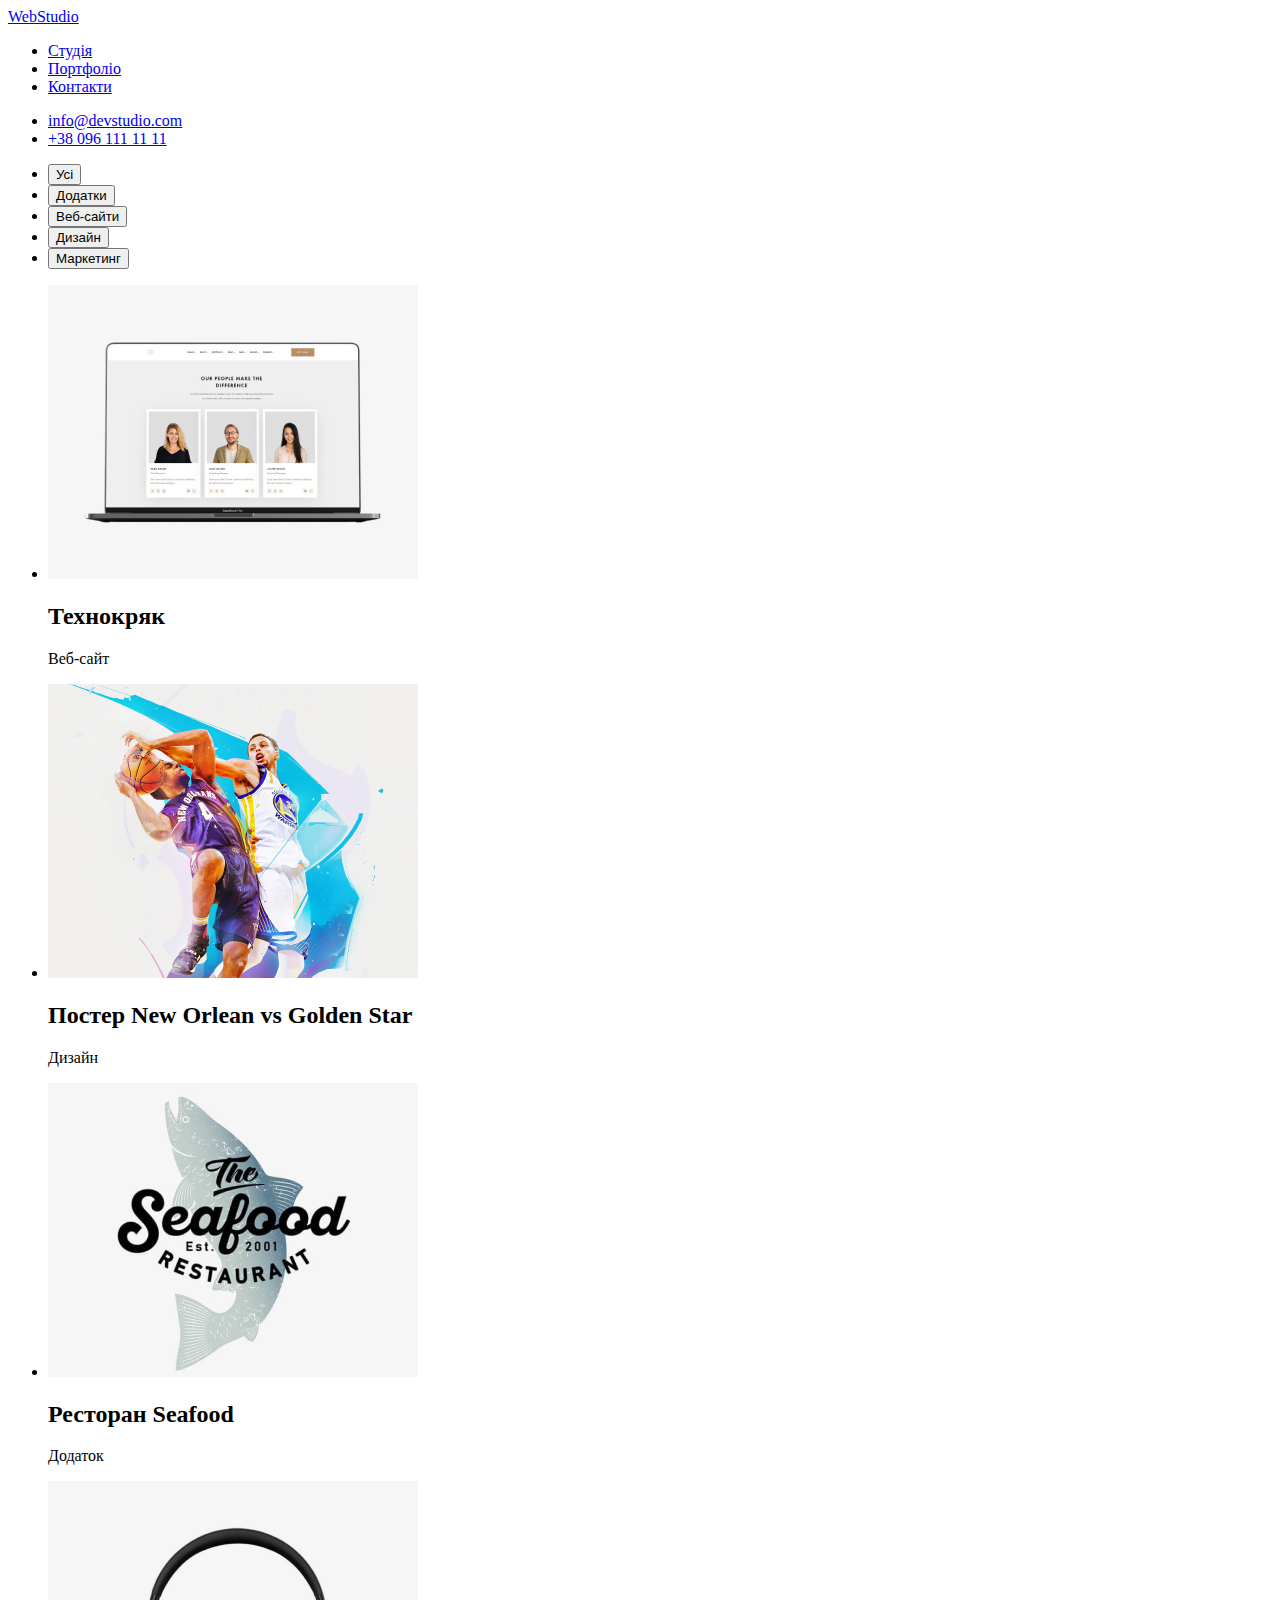
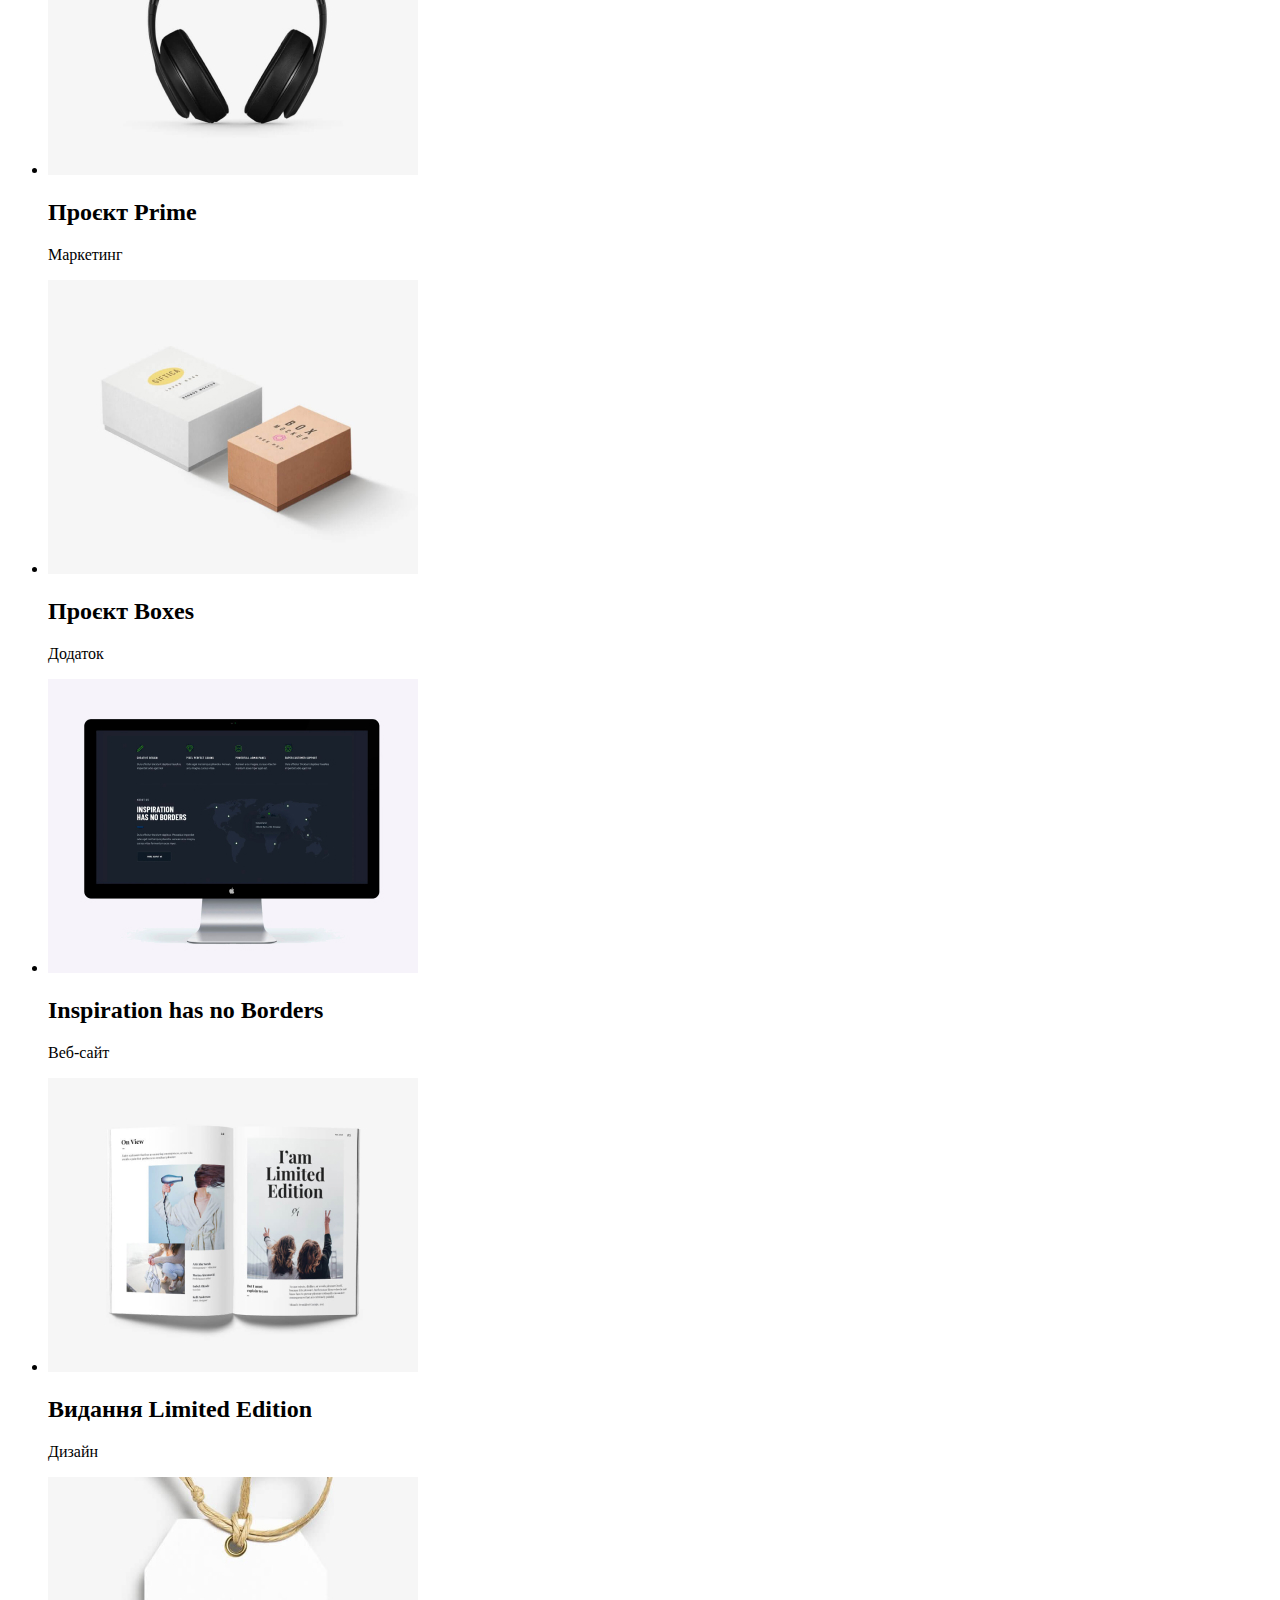
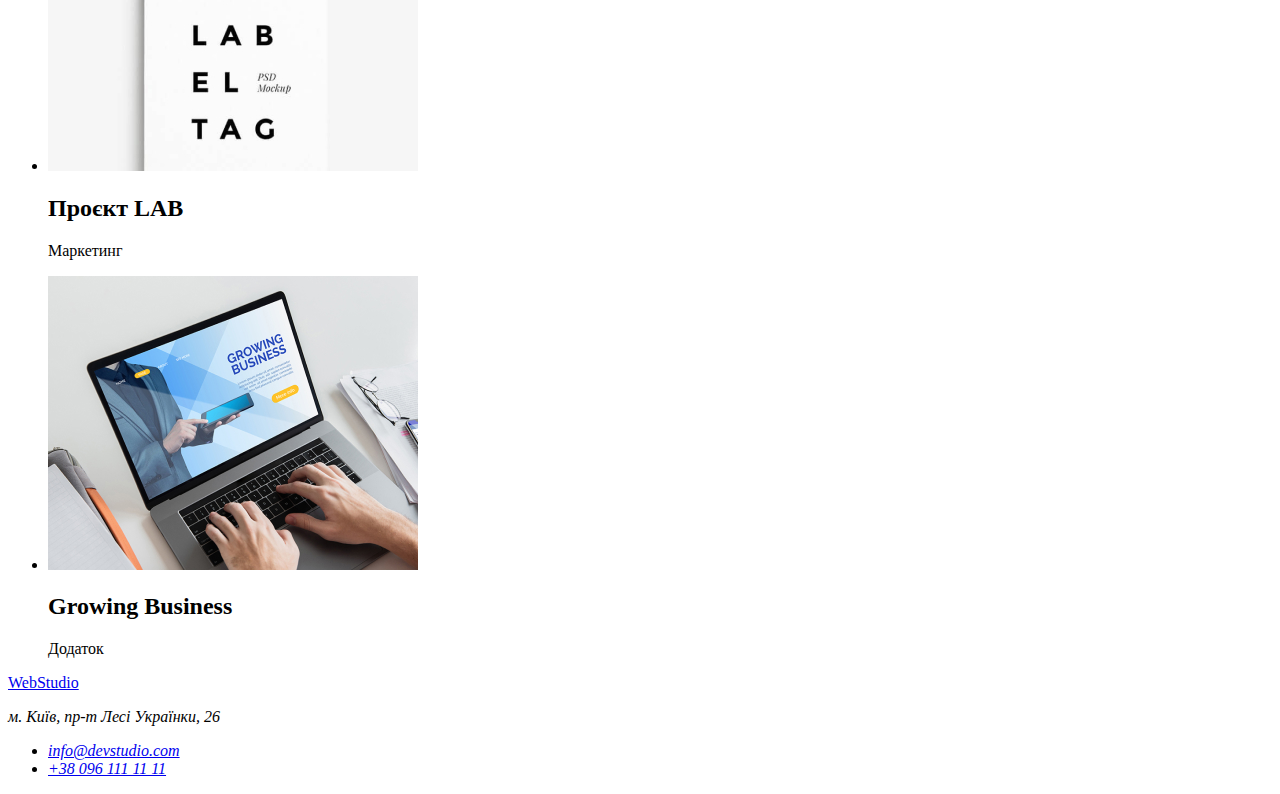
==== portfolio.html @ 4a93b346 "Создана разметка стр portfolio" ====
<!DOCTYPE html>
<html lang="uk">
  <head>
    <meta charset="UTF-8" />
    <meta http-equiv="X-UA-Compatible" content="IE=edge" />
    <meta name="viewport" content="width=device-width, initial-scale=1.0" />
    <title>Document</title>
  </head>
  <body>
    <header class="header">
      <a class="logo logo_theme-light" href="#">WebStudio</a>
      <nav class="menu">
        <ul>
          <li class="menu_list">
            <a class="menu_list_link" href="#">Студія</a>
          </li>
          <li class="menu_list">
            <a class="menu_list_link" href="#">Портфоліо</a>
          </li>
          <li class="menu_list">
            <a class="menu_list_link" href="#">Контакти</a>
          </li>
        </ul>
      </nav>
      <ul>
        <li class="header_list">
          <a class="header_list_contact" href="mailto:info@devstudio.com"
            >info@devstudio.com</a
          >
        </li>
        <li class="header_list">
          <a class="header_list_contact" href="tel:+380961111111"
            >+38 096 111 11 11</a
          >
        </li>
      </ul>
    </header>

    <main>
      <section class="portfolio">
        <ul class="filters">
          <li><button type="button" class="filter">Усі</button></li>
          <li><button type="button" class="filter">Додатки</button></li>
          <li><button type="button" class="filter">Веб-сайти</button></li>
          <li><button type="button" class="filter">Дизайн</button></li>
          <li><button type="button" class="filter">Маркетинг</button></li>
        </ul>
        <ul class="projects">
          <li>
            <img src="images/tehnokryak.jpg" alt="Технокряк" />
            <h2>Технокряк</h2>
            <p>Веб-сайт</p>
          </li>

          <li>
            <img
              src="images/neworleanvsgoldenstar.jpg"
              alt="Постер New Orlean vs Golden Star"
            />
            <h2>Постер New Orlean vs Golden Star</h2>
            <p>Дизайн</p>
          </li>

          <li>
            <img src="images/seafood.jpg" alt="Ресторан Seafood" />
            <h2>Ресторан Seafood</h2>
            <p>Додаток</p>
          </li>

          <li>
            <img src="images/prime.jpg" alt="Проєкт Prime" />
            <h2>Проєкт Prime</h2>
            <p>Маркетинг</p>
          </li>

          <li>
            <img src="images/boxes.jpg" alt="Проєкт Boxes" />
            <h2>Проєкт Boxes</h2>
            <p>Додаток</p>
          </li>

          <li>
            <img
              src="images/inspirationhasnoborders.jpg"
              alt="Inspiration has no Borders"
            />
            <h2>Inspiration has no Borders</h2>
            <p>Веб-сайт</p>
          </li>

          <li>
            <img
              src="images/limitededition.jpg"
              alt="Видання Limited Edition"
            />
            <h2>Видання Limited Edition</h2>
            <p>Дизайн</p>
          </li>

          <li>
            <img src="images/lab.jpg" alt="Проєкт LAB" />
            <h2>Проєкт LAB</h2>
            <p>Маркетинг</p>
          </li>

          <li>
            <img src="images/growingbusiness.jpg" alt="Growing Business" />
            <h2>Growing Business</h2>
            <p>Додаток</p>
          </li>
        </ul>
      </section>
    </main>

    <footer class="footer">
      <a class="logo logo_theme-dark" href="#">WebStudio</a>
      <address class="footer_contact-details">
        <p class="footer_address">м. Київ, пр-т Лесі Українки, 26</p>
        <ul>
          <li class="footer_list">
            <a class="footer_list_contact" href="mailto:info@devstudio.com"
              >info@devstudio.com</a
            >
          </li>
          <li class="footer_list">
            <a class="footer_list_contact" href="tel:+380961111111"
              >+38 096 111 11 11</a
            >
          </li>
        </ul>
      </address>
    </footer>
  </body>
</html>
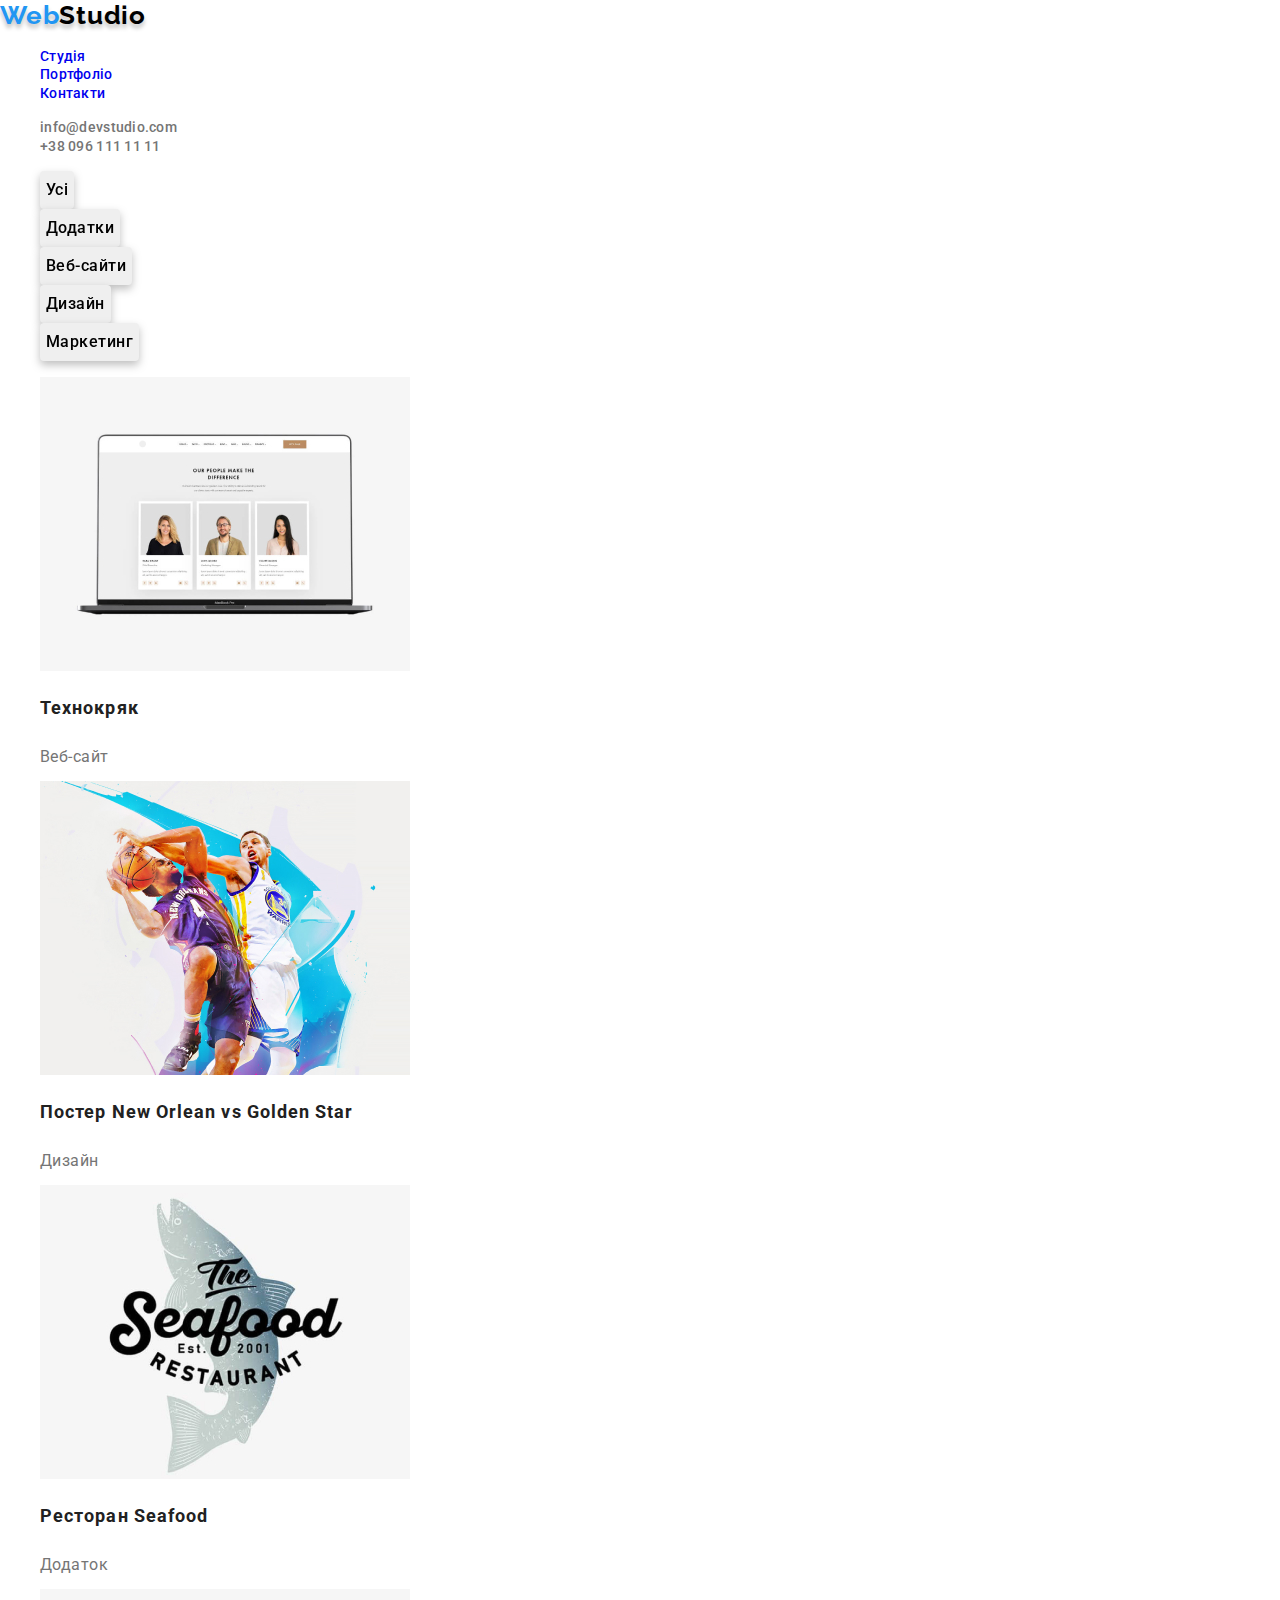
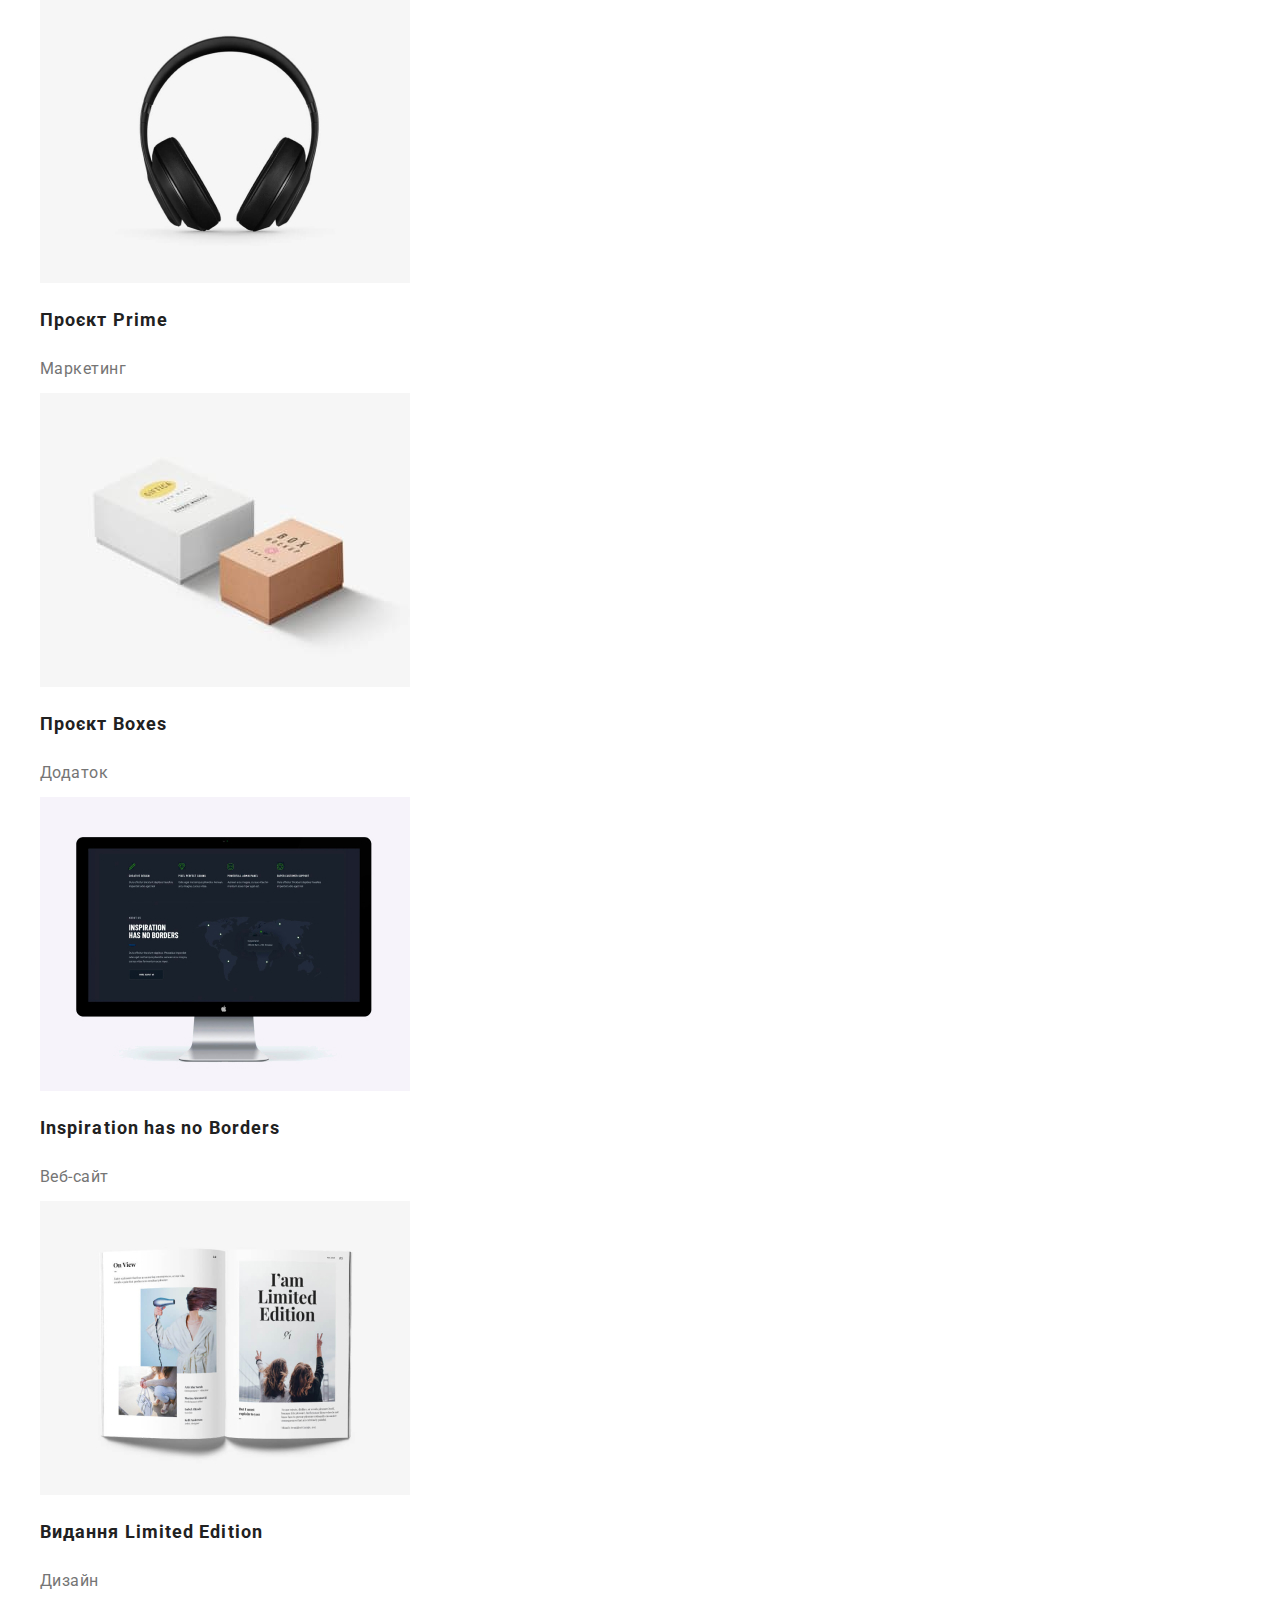
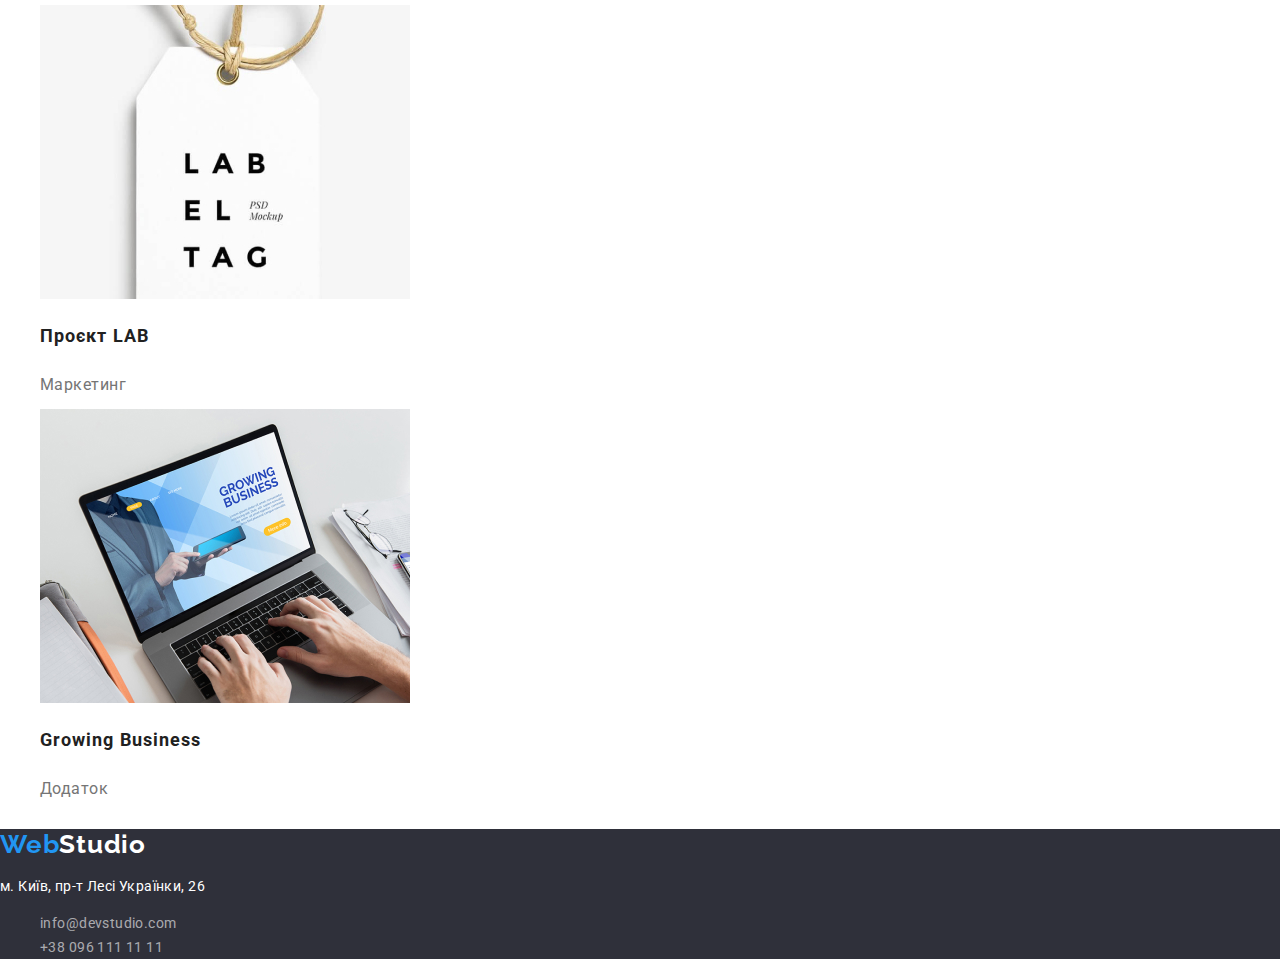
==== commit 81cfdd2a: "Добавлены стили" ====
--- a/portfolio.html
+++ b/portfolio.html
@@ -5,10 +5,16 @@
     <meta http-equiv="X-UA-Compatible" content="IE=edge" />
     <meta name="viewport" content="width=device-width, initial-scale=1.0" />
     <title>Document</title>
+    <link rel="stylesheet" href="https://cdnjs.cloudflare.com/ajax/libs/modern-normalize/1.1.0/modern-normalize.css">
+    <link rel="preconnect" href="https://fonts.googleapis.com">
+    <link rel="preconnect" href="https://fonts.gstatic.com" crossorigin>
+    <link href="https://fonts.googleapis.com/css2?family=Raleway:wght@700&family=Roboto:wght@400;500;700;900&display=swap"
+      rel="stylesheet">
+    <link rel="stylesheet" href="styles.css">
   </head>
-  <body>
+  <body class="body">
     <header class="header">
-      <a class="logo logo_theme-light" href="#">WebStudio</a>
+      <a class="logo logo_theme-light" href="#"><span class="logo_text-blue">Web</span>Studio</a>
       <nav class="menu">
         <ul>
           <li class="menu_list">
@@ -39,81 +45,114 @@
     <main>
       <section class="portfolio">
         <ul class="filters">
-          <li><button type="button" class="filter">Усі</button></li>
-          <li><button type="button" class="filter">Додатки</button></li>
-          <li><button type="button" class="filter">Веб-сайти</button></li>
-          <li><button type="button" class="filter">Дизайн</button></li>
-          <li><button type="button" class="filter">Маркетинг</button></li>
+          <li class="filter">
+            <button type="button" class="filter-botton">Усі</button>
+          </li>
+          <li class="filter">
+            <button type="button" class="filter-botton">Додатки</button>
+          </li>
+          <li class="filter">
+            <button type="button" class="filter-botton">Веб-сайти</button>
+          </li>
+          <li class="filter">
+            <button type="button" class="filter-botton">Дизайн</button>
+          </li>
+          <li class="filter">
+            <button type="button" class="filter-botton">Маркетинг</button>
+          </li>
         </ul>
         <ul class="projects">
-          <li>
-            <img src="images/tehnokryak.jpg" alt="Технокряк" />
-            <h2>Технокряк</h2>
-            <p>Веб-сайт</p>
+          <li class="project">
+            <img
+              class="project-img"
+              src="images/tehnokryak.jpg"
+              alt="Технокряк"
+            />
+            <h2 class="project-title">Технокряк</h2>
+            <p class="project-description">Веб-сайт</p>
           </li>
 
-          <li>
+          <li class="project">
             <img
+              class="project-img"
               src="images/neworleanvsgoldenstar.jpg"
               alt="Постер New Orlean vs Golden Star"
             />
-            <h2>Постер New Orlean vs Golden Star</h2>
-            <p>Дизайн</p>
+            <h2 class="project-title">Постер New Orlean vs Golden Star</h2>
+            <p class="project-description">Дизайн</p>
           </li>
 
-          <li>
-            <img src="images/seafood.jpg" alt="Ресторан Seafood" />
-            <h2>Ресторан Seafood</h2>
-            <p>Додаток</p>
+          <li class="project">
+            <img
+              class="project-img"
+              src="images/seafood.jpg"
+              alt="Ресторан Seafood"
+            />
+            <h2 class="project-title">Ресторан Seafood</h2>
+            <p class="project-description">Додаток</p>
           </li>
 
-          <li>
-            <img src="images/prime.jpg" alt="Проєкт Prime" />
-            <h2>Проєкт Prime</h2>
-            <p>Маркетинг</p>
+          <li class="project">
+            <img
+              class="project-img"
+              src="images/prime.jpg"
+              alt="Проєкт Prime"
+            />
+            <h2 class="project-title">Проєкт Prime</h2>
+            <p class="project-description">Маркетинг</p>
           </li>
 
-          <li>
-            <img src="images/boxes.jpg" alt="Проєкт Boxes" />
-            <h2>Проєкт Boxes</h2>
-            <p>Додаток</p>
+          <li class="project">
+            <img
+              class="project-img"
+              src="images/boxes.jpg"
+              alt="Проєкт Boxes"
+            />
+            <h2 class="project-title">Проєкт Boxes</h2>
+            <p class="project-description">Додаток</p>
           </li>
 
-          <li>
+          <li class="project">
             <img
+              class="project-img"
               src="images/inspirationhasnoborders.jpg"
               alt="Inspiration has no Borders"
             />
-            <h2>Inspiration has no Borders</h2>
-            <p>Веб-сайт</p>
+            <h2 class="project-title">Inspiration has no Borders</h2>
+            <p class="project-description">Веб-сайт</p>
           </li>
 
-          <li>
+          <li class="project">
             <img
+              class="project-img"
               src="images/limitededition.jpg"
               alt="Видання Limited Edition"
             />
-            <h2>Видання Limited Edition</h2>
-            <p>Дизайн</p>
+            <h2 class="project-title">Видання Limited Edition</h2>
+            <p class="project-description">Дизайн</p>
           </li>
 
-          <li>
-            <img src="images/lab.jpg" alt="Проєкт LAB" />
-            <h2>Проєкт LAB</h2>
-            <p>Маркетинг</p>
+          <li class="project">
+            <img class="project-img" src="images/lab.jpg" alt="Проєкт LAB" />
+            <h2 class="project-title">Проєкт LAB</h2>
+            <p class="project-description">Маркетинг</p>
           </li>
 
-          <li>
-            <img src="images/growingbusiness.jpg" alt="Growing Business" />
-            <h2>Growing Business</h2>
-            <p>Додаток</p>
+          <li class="project">
+            <img
+              class="project-img"
+              src="images/growingbusiness.jpg"
+              alt="Growing Business"
+            />
+            <h2 class="project-title">Growing Business</h2>
+            <p class="project-description">Додаток</p>
           </li>
         </ul>
       </section>
     </main>
 
     <footer class="footer">
-      <a class="logo logo_theme-dark" href="#">WebStudio</a>
+      <a class="logo logo_theme-dark" href="#"><span class="logo_text-blue">Web</span>Studio</a>
       <address class="footer_contact-details">
         <p class="footer_address">м. Київ, пр-т Лесі Українки, 26</p>
         <ul>
--- a/styles.css
+++ b/styles.css
@@ -0,0 +1,240 @@
+body {
+  color: #212121;
+  font-family: "Roboto";
+  font-style: normal;
+}
+
+.logo {
+  font-family: "Raleway";
+  font-style: normal;
+  font-weight: 700;
+  font-size: 26px;
+  line-height: 31px;
+  letter-spacing: 0.03em;
+  text-decoration: none;
+}
+
+.logo_text-blue {
+  color: #2196f3;
+}
+
+.logo_theme-light {
+  color: #000000;
+  text-shadow: 0px 4px 4px rgba(0, 0, 0, 0.25);
+}
+
+.logo_theme-dark {
+  color: #ffffff;
+}
+
+.menu_list_link {
+  font-weight: 500;
+  font-size: 14px;
+  line-height: 16px;
+  letter-spacing: 0.02em;
+  text-decoration: none;
+}
+
+.menu_list_link:hover,
+.menu_list_link:focus,
+.header_list_contact:hover,
+.header_list_contact:focus {
+  color: #2196f3;
+}
+
+/* .header_list,
+.menu_list,
+.table_cell,
+.what-we-do_list,
+.team_list,
+.footer_list,
+.filter */
+ul > li {
+  list-style-type: none;
+}
+
+.header_list_contact {
+  font-weight: 500;
+  font-size: 14px;
+  line-height: 16px;
+  letter-spacing: 0.02em;
+  color: #757575;
+text-decoration: none;
+}
+
+.hero {
+  background-color: #2f303a;
+}
+
+.hero_title {
+  font-weight: 900;
+  font-size: 44px;
+  line-height: 60px;
+  text-align: center;
+  letter-spacing: 0.06em;
+  text-transform: uppercase;
+  color: #ffffff;
+}
+
+.hero_button {
+  width: 216px;
+  height: 50px;
+
+  font-weight: 700;
+  font-size: 16px;
+  line-height: 30px;
+  letter-spacing: 0.06em;
+  color: #ffffff;
+  background-color: #2196f3;
+  box-shadow: 0px 4px 4px rgba(0, 0, 0, 0.15);
+  border-radius: 4px;
+  border: none;
+}
+
+.table_hader {
+  font-weight: 700;
+  font-size: 14px;
+  line-height: 16px;
+  letter-spacing: 0.03em;
+  text-transform: uppercase;
+  width: 270px;
+  height: 16px;
+}
+
+.table_text {
+  width: 270px;
+  height: 72px;
+
+  font-weight: 400;
+  font-size: 14px;
+  line-height: 24px;
+  letter-spacing: 0.03em;
+  color: #757575;
+}
+
+.what-we-do_title {
+  width: 366px;
+  height: 42px;
+  font-weight: 700;
+  font-size: 36px;
+  line-height: 42px;
+  text-align: center;
+  letter-spacing: 0.03em;
+}
+
+.what-we-do_list-img {
+  width: 370px;
+  height: 294px;
+}
+
+.team {
+  background-color: #f5f4fa;
+}
+
+.team_title {
+  width: 264px;
+  height: 42px;
+
+  font-weight: 700;
+  font-size: 36px;
+  line-height: 42px;
+  letter-spacing: 0.03em;
+}
+
+.team_list {
+  width: 270px;
+  height: 368px;
+}
+
+.team_list-title {
+  width: 129px;
+  height: 19px;
+
+  font-weight: 500;
+  font-size: 16px;
+  line-height: 19px;
+  letter-spacing: 0.03em;
+}
+
+.team_list-text {
+  width: 130px;
+  height: 19px;
+
+  font-weight: 400;
+  font-size: 16px;
+  line-height: 19px;
+  letter-spacing: 0.03em;
+  color: #757575;
+}
+
+.team_list-img {
+  width: 270px;
+  height: 260px;
+}
+
+.footer {
+  background-color: #2f303a;
+  font-style: inherit;
+}
+
+.footer_contact-details {
+  font-style: inherit;
+}
+
+.footer_address {
+  width: 231px;
+  height: 21px;
+  font-weight: 400;
+  font-size: 14px;
+  line-height: 24px;
+  letter-spacing: 0.03em;
+  color: #ffffff;
+}
+
+.footer_list_contact {
+  width: 231px;
+  height: 21px;
+  font-style: inherit;
+  font-weight: 400;
+  font-size: 14px;
+  line-height: 24px;
+  letter-spacing: 0.03em;
+  text-decoration: none;
+  color: rgba(255, 255, 255, 0.6);
+}
+
+.filter-botton {
+  font-weight: 500;
+  font-size: 16px;
+  line-height: 26px;
+  letter-spacing: 0.03em;
+height: 38px;
+filter: drop-shadow(0px 4px 4px rgba(0, 0, 0, 0.25));
+border-radius: 4px;
+border: none;
+}
+
+.project {
+  width: 370px;
+  height: 404px;
+}
+
+.project-img {
+  width: 370px;
+  height: 294px;
+}
+
+.project-title {
+  font-weight: 700;
+  font-size: 18px;
+  line-height: 36px;
+  letter-spacing: 0.06em;
+}
+
+.project-description {
+  font-weight: 400;
+  font-size: 16px;
+  line-height: 30px;
+  letter-spacing: 0.03em;
+  color: #757575;
+}
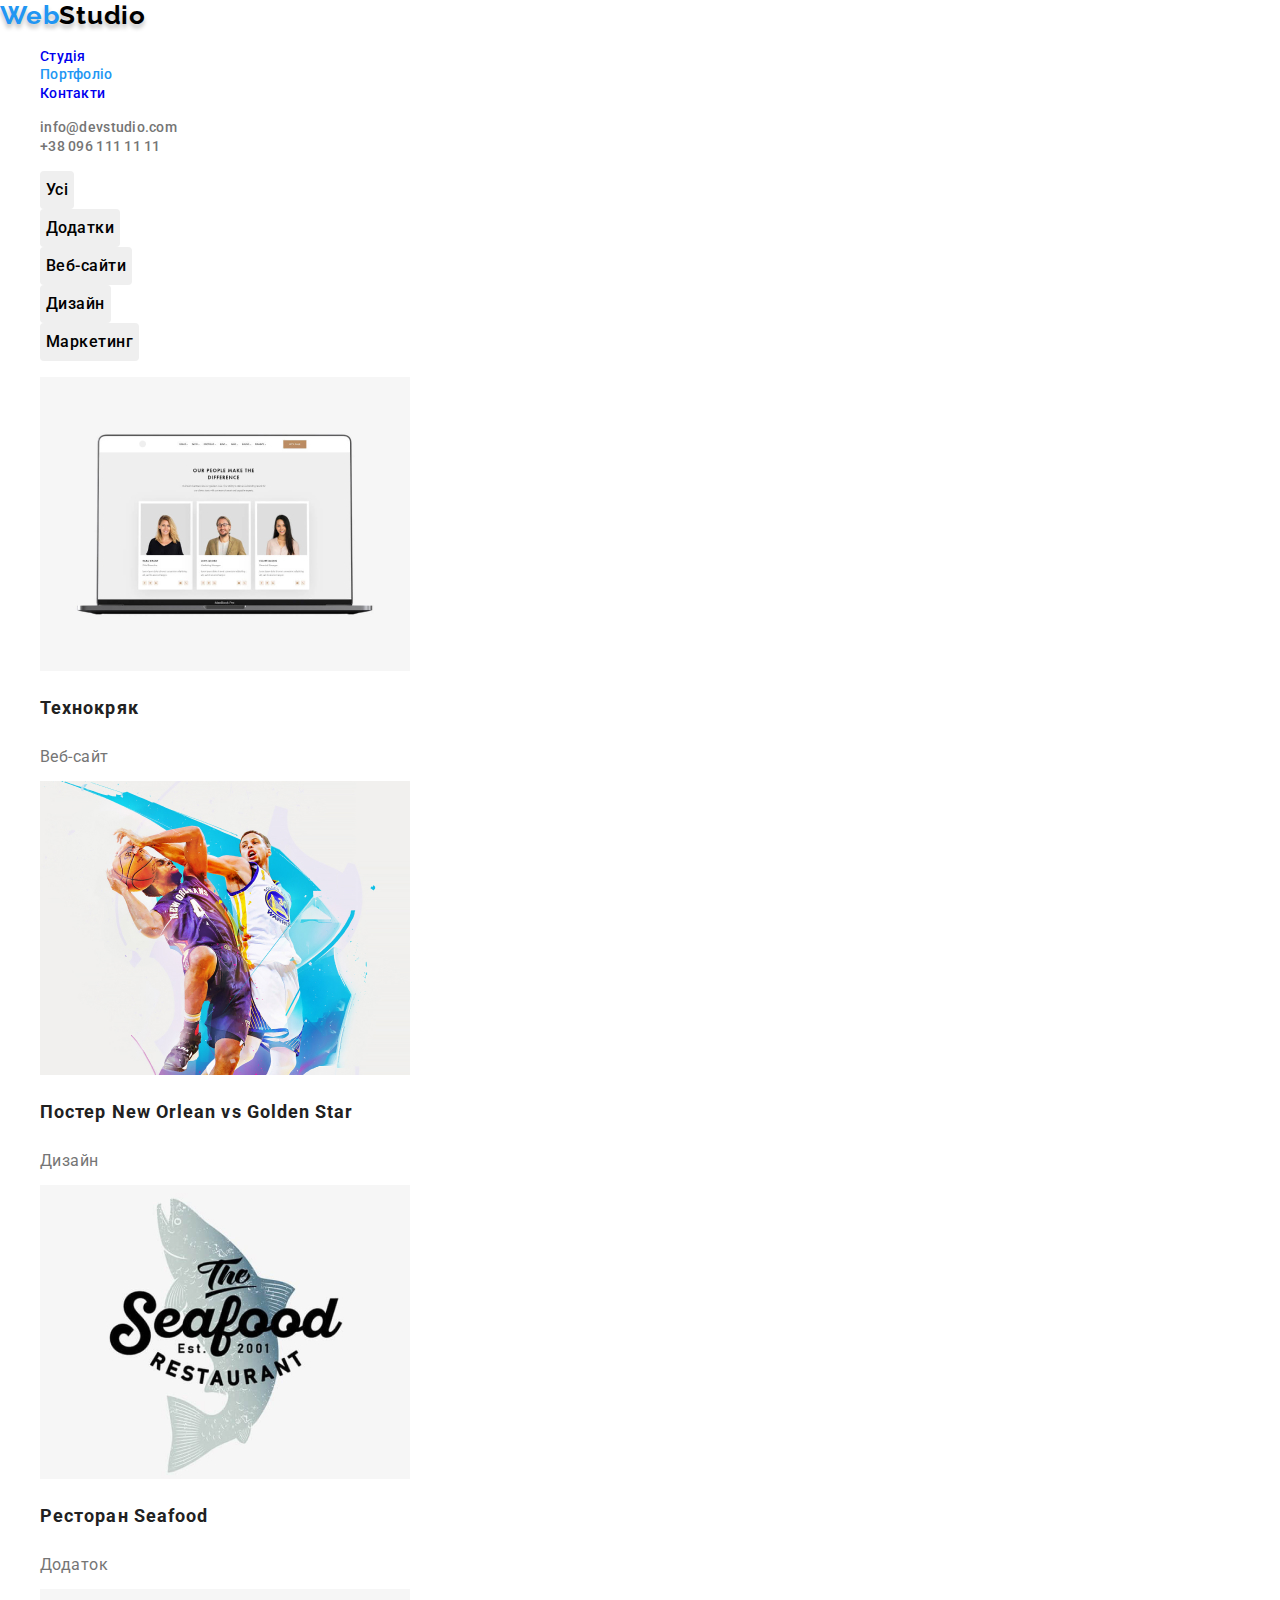
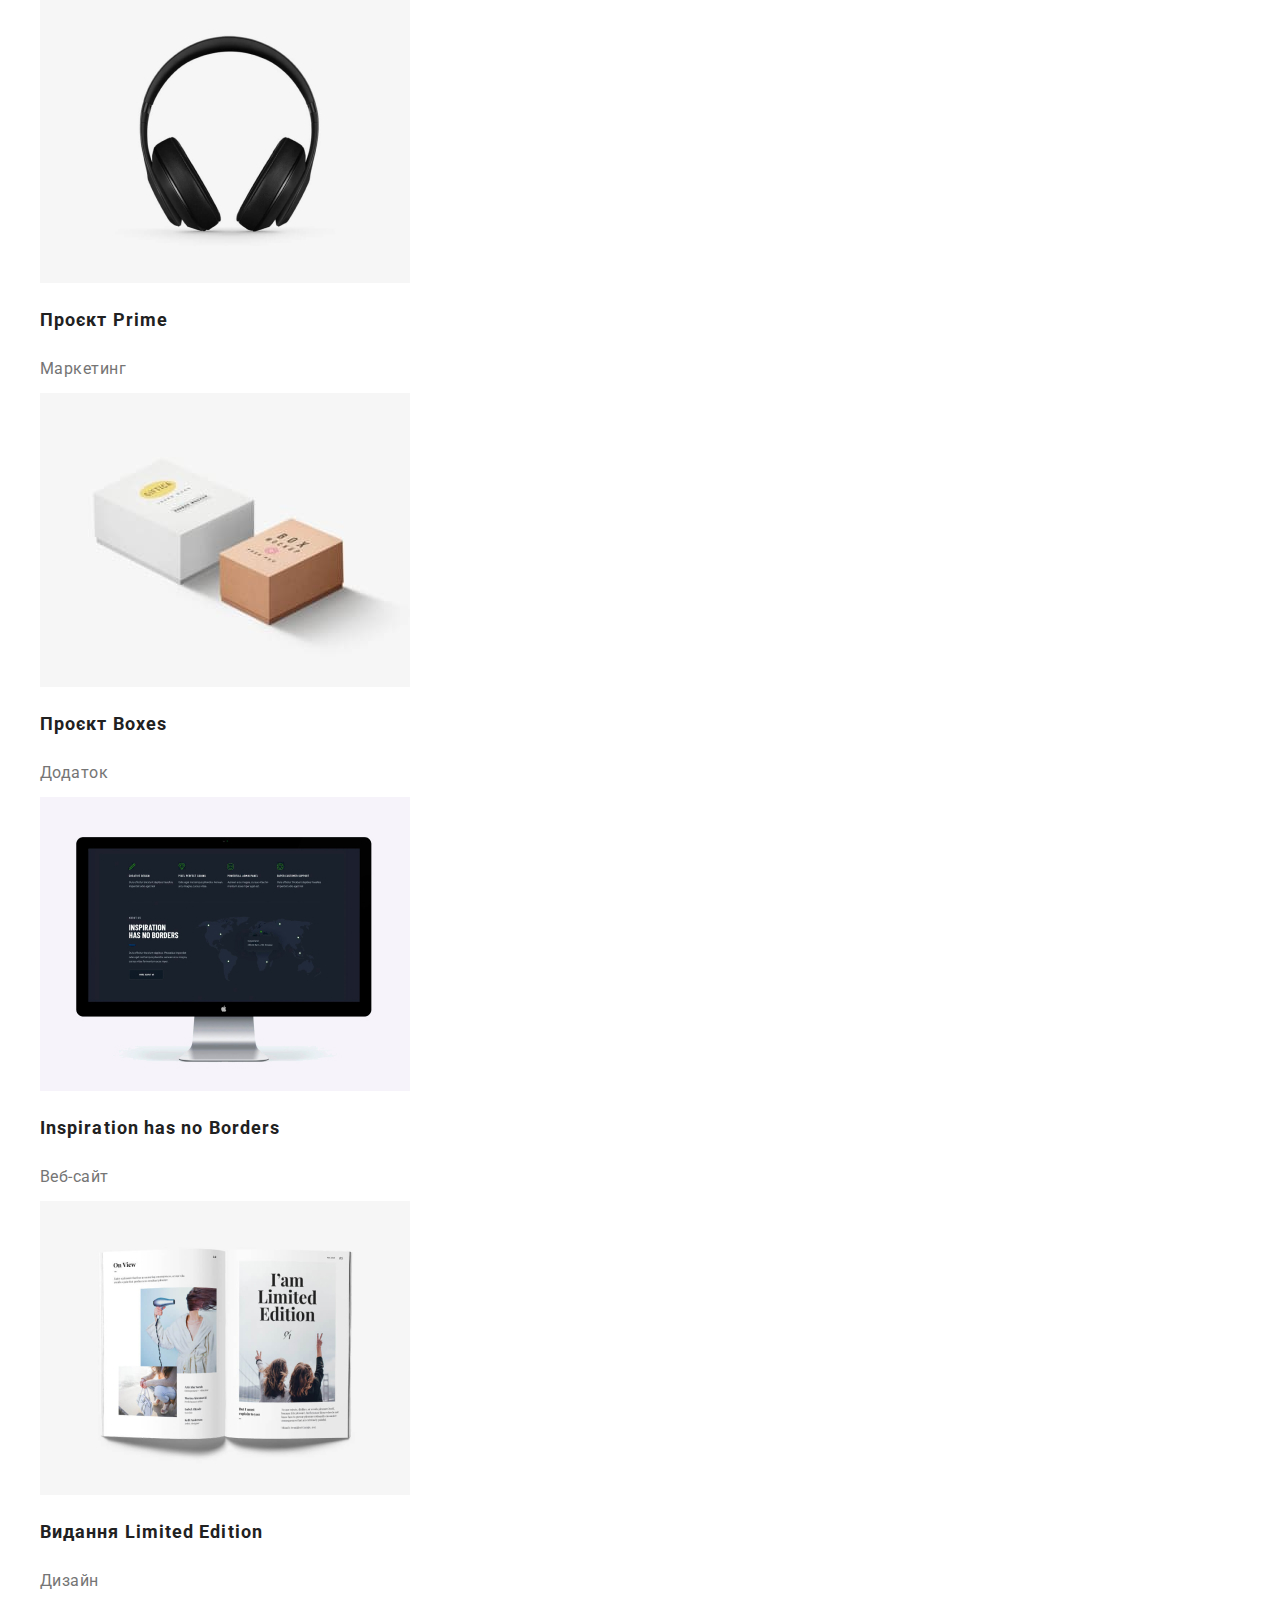
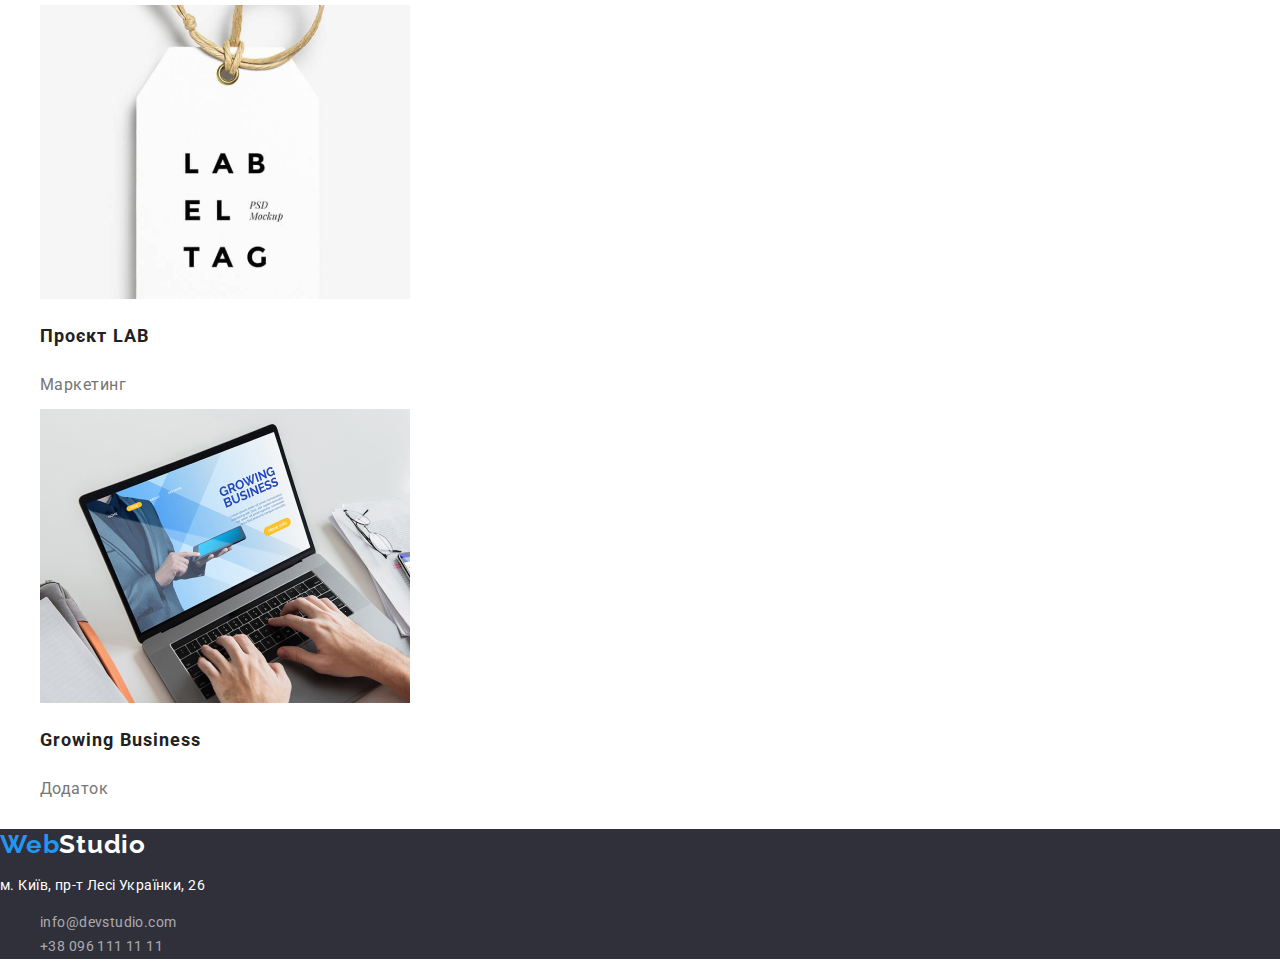
==== commit 2bcc6cbc: "Макет готов к сдаче" ====
--- a/portfolio.html
+++ b/portfolio.html
@@ -5,30 +5,39 @@
     <meta http-equiv="X-UA-Compatible" content="IE=edge" />
     <meta name="viewport" content="width=device-width, initial-scale=1.0" />
     <title>Document</title>
-    <link rel="stylesheet" href="https://cdnjs.cloudflare.com/ajax/libs/modern-normalize/1.1.0/modern-normalize.css">
-    <link rel="preconnect" href="https://fonts.googleapis.com">
-    <link rel="preconnect" href="https://fonts.gstatic.com" crossorigin>
-    <link href="https://fonts.googleapis.com/css2?family=Raleway:wght@700&family=Roboto:wght@400;500;700;900&display=swap"
-      rel="stylesheet">
-    <link rel="stylesheet" href="styles.css">
+    <link
+      rel="stylesheet"
+      href="https://cdnjs.cloudflare.com/ajax/libs/modern-normalize/1.1.0/modern-normalize.css"
+    />
+    <link rel="preconnect" href="https://fonts.googleapis.com" />
+    <link rel="preconnect" href="https://fonts.gstatic.com" crossorigin />
+    <link
+      href="https://fonts.googleapis.com/css2?family=Raleway:wght@700&family=Roboto:wght@400;500;700;900&display=swap"
+      rel="stylesheet"
+    />
+    <link rel="stylesheet" href="styles.css" />
   </head>
   <body class="body">
     <header class="header">
-      <a class="logo logo_theme-light" href="#"><span class="logo_text-blue">Web</span>Studio</a>
+      <a class="logo logo_theme-light" href="#"
+        ><span class="logo_text-blue">Web</span>Studio</a
+      >
       <nav class="menu">
-        <ul>
+        <ul class="list-no-markers">
           <li class="menu_list">
-            <a class="menu_list_link" href="#">Студія</a>
+            <a class="menu_list_link" href="/index.html">Студія</a>
           </li>
           <li class="menu_list">
-            <a class="menu_list_link" href="#">Портфоліо</a>
+            <a class="menu_list_link menu_list_link-active" href="#footer"
+              >Портфоліо</a
+            >
           </li>
           <li class="menu_list">
-            <a class="menu_list_link" href="#">Контакти</a>
+            <a class="menu_list_link" href="#footer">Контакти</a>
           </li>
         </ul>
       </nav>
-      <ul>
+      <ul class="list-no-markers">
         <li class="header_list">
           <a class="header_list_contact" href="mailto:info@devstudio.com"
             >info@devstudio.com</a
@@ -44,7 +53,7 @@
 
     <main>
       <section class="portfolio">
-        <ul class="filters">
+        <ul class="filters list-no-markers">
           <li class="filter">
             <button type="button" class="filter-botton">Усі</button>
           </li>
@@ -61,7 +70,7 @@
             <button type="button" class="filter-botton">Маркетинг</button>
           </li>
         </ul>
-        <ul class="projects">
+        <ul class="projects list-no-markers">
           <li class="project">
             <img
               class="project-img"
@@ -151,11 +160,13 @@
       </section>
     </main>
 
-    <footer class="footer">
-      <a class="logo logo_theme-dark" href="#"><span class="logo_text-blue">Web</span>Studio</a>
+    <footer class="footer" id="footer">
+      <a class="logo logo_theme-dark" href="#"
+        ><span class="logo_text-blue">Web</span>Studio</a
+      >
       <address class="footer_contact-details">
         <p class="footer_address">м. Київ, пр-т Лесі Українки, 26</p>
-        <ul>
+        <ul class="list-no-markers">
           <li class="footer_list">
             <a class="footer_list_contact" href="mailto:info@devstudio.com"
               >info@devstudio.com</a
--- a/styles.css
+++ b/styles.css
@@ -1,5 +1,14 @@
+:root {
+  --text-main: #212121;
+  --back-grey: #2f303a;
+  --activity-blue: #2196f3;
+  --text-grey: #757575;
+  --text-white: #ffffff;
+  --text-black: #000;
+}
+
 body {
-  color: #212121;
+  color: var(--text-main);
   font-family: "Roboto";
   font-style: normal;
 }
@@ -9,83 +18,79 @@
   font-style: normal;
   font-weight: 700;
   font-size: 26px;
-  line-height: 31px;
+  line-height: 1.19;
   letter-spacing: 0.03em;
   text-decoration: none;
 }
 
 .logo_text-blue {
-  color: #2196f3;
+  color: var(--activity-blue);
 }
 
 .logo_theme-light {
-  color: #000000;
+  color: var(--text-black);
   text-shadow: 0px 4px 4px rgba(0, 0, 0, 0.25);
 }
 
 .logo_theme-dark {
-  color: #ffffff;
+  color: var(--text-white);
 }
 
 .menu_list_link {
   font-weight: 500;
   font-size: 14px;
-  line-height: 16px;
+  line-height: 1.14;
   letter-spacing: 0.02em;
   text-decoration: none;
+}
+
+.menu_list_link-active {
+  color: var(--activity-blue);
 }
 
 .menu_list_link:hover,
 .menu_list_link:focus,
 .header_list_contact:hover,
 .header_list_contact:focus {
-  color: #2196f3;
-}
-
-/* .header_list,
-.menu_list,
-.table_cell,
-.what-we-do_list,
-.team_list,
-.footer_list,
-.filter */
-ul > li {
+  color: var(--activity-blue);
+}
+
+.list-no-markers {
   list-style-type: none;
 }
 
 .header_list_contact {
   font-weight: 500;
   font-size: 14px;
-  line-height: 16px;
+  line-height: 1.14;
   letter-spacing: 0.02em;
-  color: #757575;
-text-decoration: none;
+  color: var(--text-grey);
+  text-decoration: none;
 }
 
 .hero {
-  background-color: #2f303a;
+  background-color: var(--back-grey);
 }
 
 .hero_title {
   font-weight: 900;
   font-size: 44px;
-  line-height: 60px;
+  line-height: 1.36;
   text-align: center;
   letter-spacing: 0.06em;
   text-transform: uppercase;
-  color: #ffffff;
+  color: var(--text-white);
 }
 
 .hero_button {
   width: 216px;
   height: 50px;
-
-  font-weight: 700;
-  font-size: 16px;
-  line-height: 30px;
+  font-weight: 700;
+  font-size: 16px;
+  line-height: 1.88;
   letter-spacing: 0.06em;
-  color: #ffffff;
-  background-color: #2196f3;
+  color: var(--text-white);
+  background-color: var(--activity-blue);
   box-shadow: 0px 4px 4px rgba(0, 0, 0, 0.15);
   border-radius: 4px;
   border: none;
@@ -94,7 +99,7 @@
 .table_hader {
   font-weight: 700;
   font-size: 14px;
-  line-height: 16px;
+  line-height: 1.14;
   letter-spacing: 0.03em;
   text-transform: uppercase;
   width: 270px;
@@ -104,12 +109,11 @@
 .table_text {
   width: 270px;
   height: 72px;
-
-  font-weight: 400;
-  font-size: 14px;
-  line-height: 24px;
-  letter-spacing: 0.03em;
-  color: #757575;
+  font-weight: 400;
+  font-size: 14px;
+  line-height: 1.71;
+  letter-spacing: 0.03em;
+  color: var(--text-grey);
 }
 
 .what-we-do_title {
@@ -117,14 +121,9 @@
   height: 42px;
   font-weight: 700;
   font-size: 36px;
-  line-height: 42px;
+  line-height: 1.17;
   text-align: center;
   letter-spacing: 0.03em;
-}
-
-.what-we-do_list-img {
-  width: 370px;
-  height: 294px;
 }
 
 .team {
@@ -134,22 +133,15 @@
 .team_title {
   width: 264px;
   height: 42px;
-
   font-weight: 700;
   font-size: 36px;
-  line-height: 42px;
-  letter-spacing: 0.03em;
-}
-
-.team_list {
-  width: 270px;
-  height: 368px;
+  line-height: 1.17;
+  letter-spacing: 0.03em;
 }
 
 .team_list-title {
   width: 129px;
   height: 19px;
-
   font-weight: 500;
   font-size: 16px;
   line-height: 19px;
@@ -159,21 +151,15 @@
 .team_list-text {
   width: 130px;
   height: 19px;
-
-  font-weight: 400;
-  font-size: 16px;
-  line-height: 19px;
-  letter-spacing: 0.03em;
-  color: #757575;
-}
-
-.team_list-img {
-  width: 270px;
-  height: 260px;
+  font-weight: 400;
+  font-size: 16px;
+  line-height: 1.88;
+  letter-spacing: 0.03em;
+  color: var(--text-grey);
 }
 
 .footer {
-  background-color: #2f303a;
+  background-color: var(--back-grey);
   font-style: inherit;
 }
 
@@ -186,9 +172,9 @@
   height: 21px;
   font-weight: 400;
   font-size: 14px;
-  line-height: 24px;
-  letter-spacing: 0.03em;
-  color: #ffffff;
+  line-height: 1.71;
+  letter-spacing: 0.03em;
+  color: var(--text-white);
 }
 
 .footer_list_contact {
@@ -197,7 +183,7 @@
   font-style: inherit;
   font-weight: 400;
   font-size: 14px;
-  line-height: 24px;
+  line-height: 1.71;
   letter-spacing: 0.03em;
   text-decoration: none;
   color: rgba(255, 255, 255, 0.6);
@@ -206,12 +192,20 @@
 .filter-botton {
   font-weight: 500;
   font-size: 16px;
-  line-height: 26px;
-  letter-spacing: 0.03em;
-height: 38px;
-filter: drop-shadow(0px 4px 4px rgba(0, 0, 0, 0.25));
-border-radius: 4px;
-border: none;
+  line-height: 1.63;
+  letter-spacing: 0.03em;
+  height: 38px;
+  border-radius: 4px;
+  border: none;
+}
+
+.filter-botton:hover,
+.filter-botton:focus {
+  background-color: var(--activity-blue);
+  color: var(--text-white);
+  box-shadow: 0px 3px 1px rgba(0, 0, 0, 0.1), 0px 1px 2px rgba(0, 0, 0, 0.08),
+    0px 2px 2px rgba(0, 0, 0, 0.12);
+  border-radius: 4px;
 }
 
 .project {
@@ -227,14 +221,14 @@
 .project-title {
   font-weight: 700;
   font-size: 18px;
-  line-height: 36px;
+  line-height: 2;
   letter-spacing: 0.06em;
 }
 
 .project-description {
   font-weight: 400;
   font-size: 16px;
-  line-height: 30px;
-  letter-spacing: 0.03em;
-  color: #757575;
-}
+  line-height: 1.88;
+  letter-spacing: 0.03em;
+  color: var(--text-grey);
+}
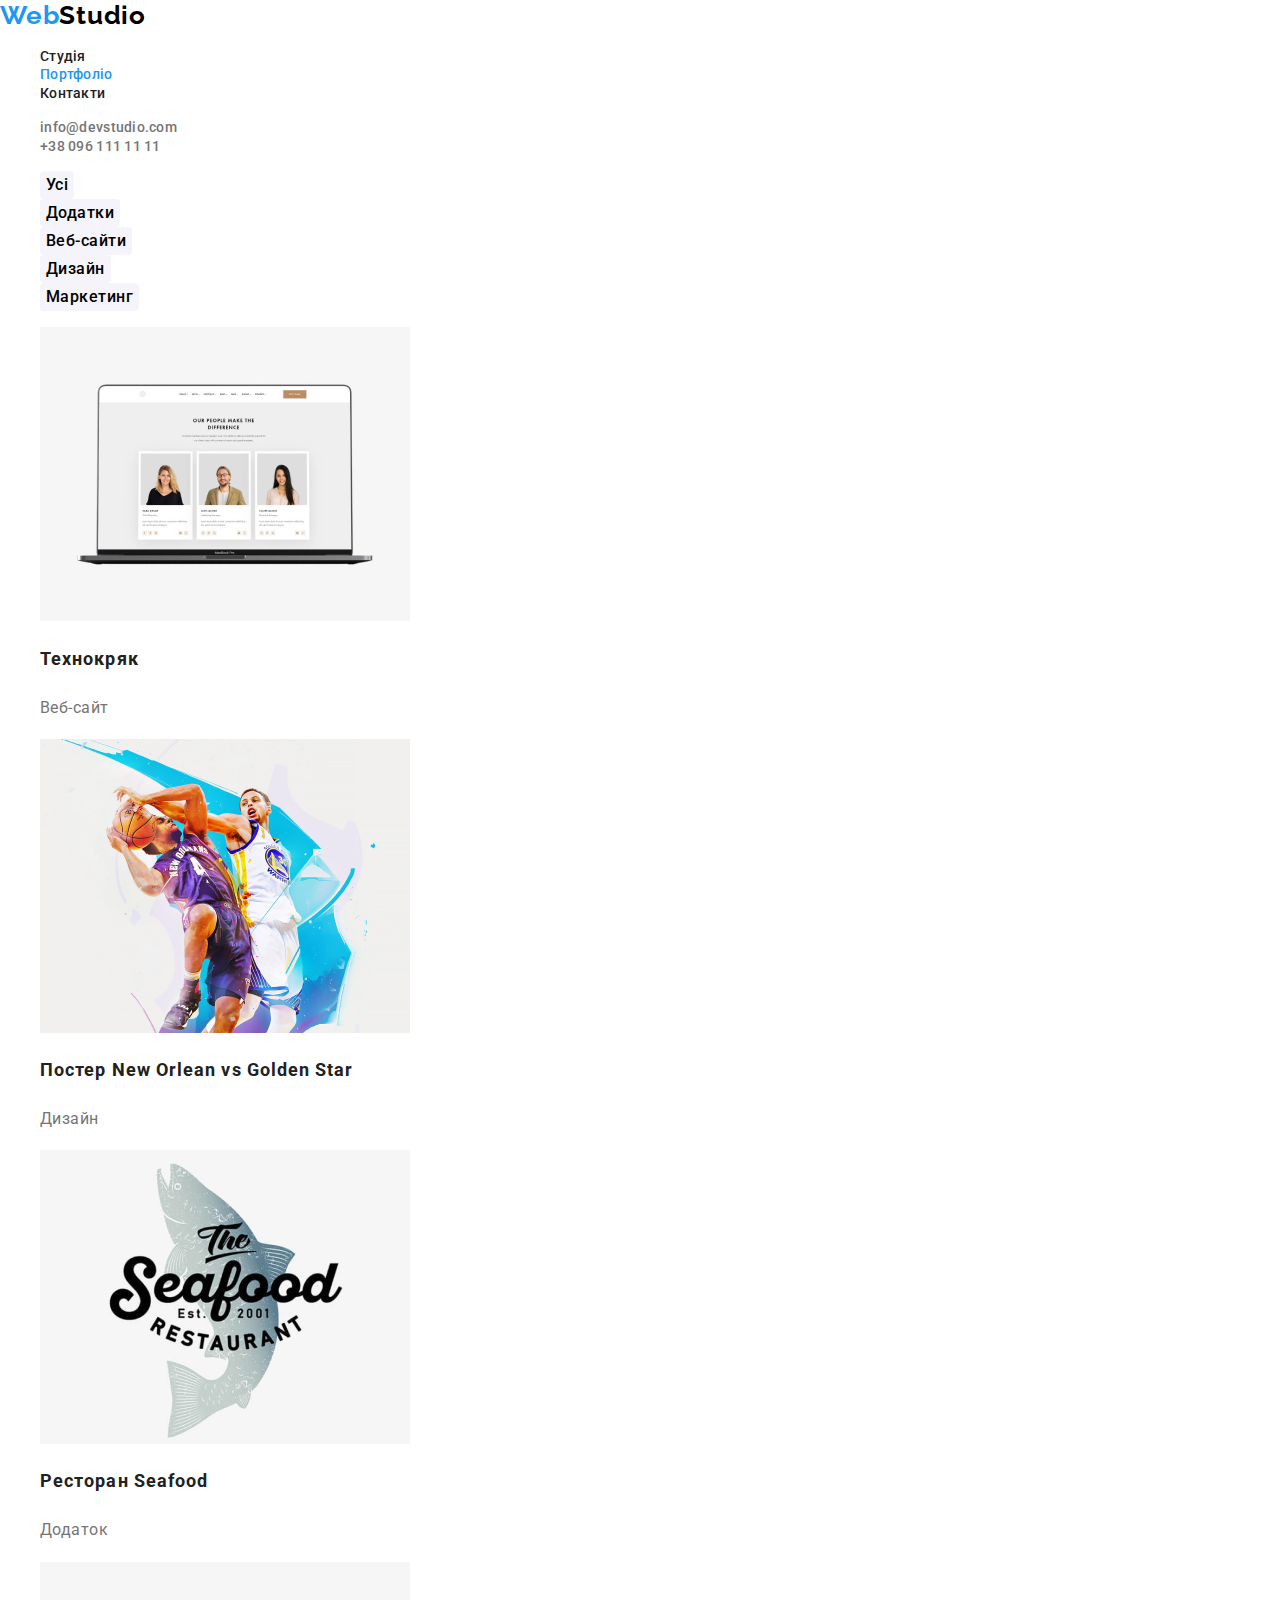
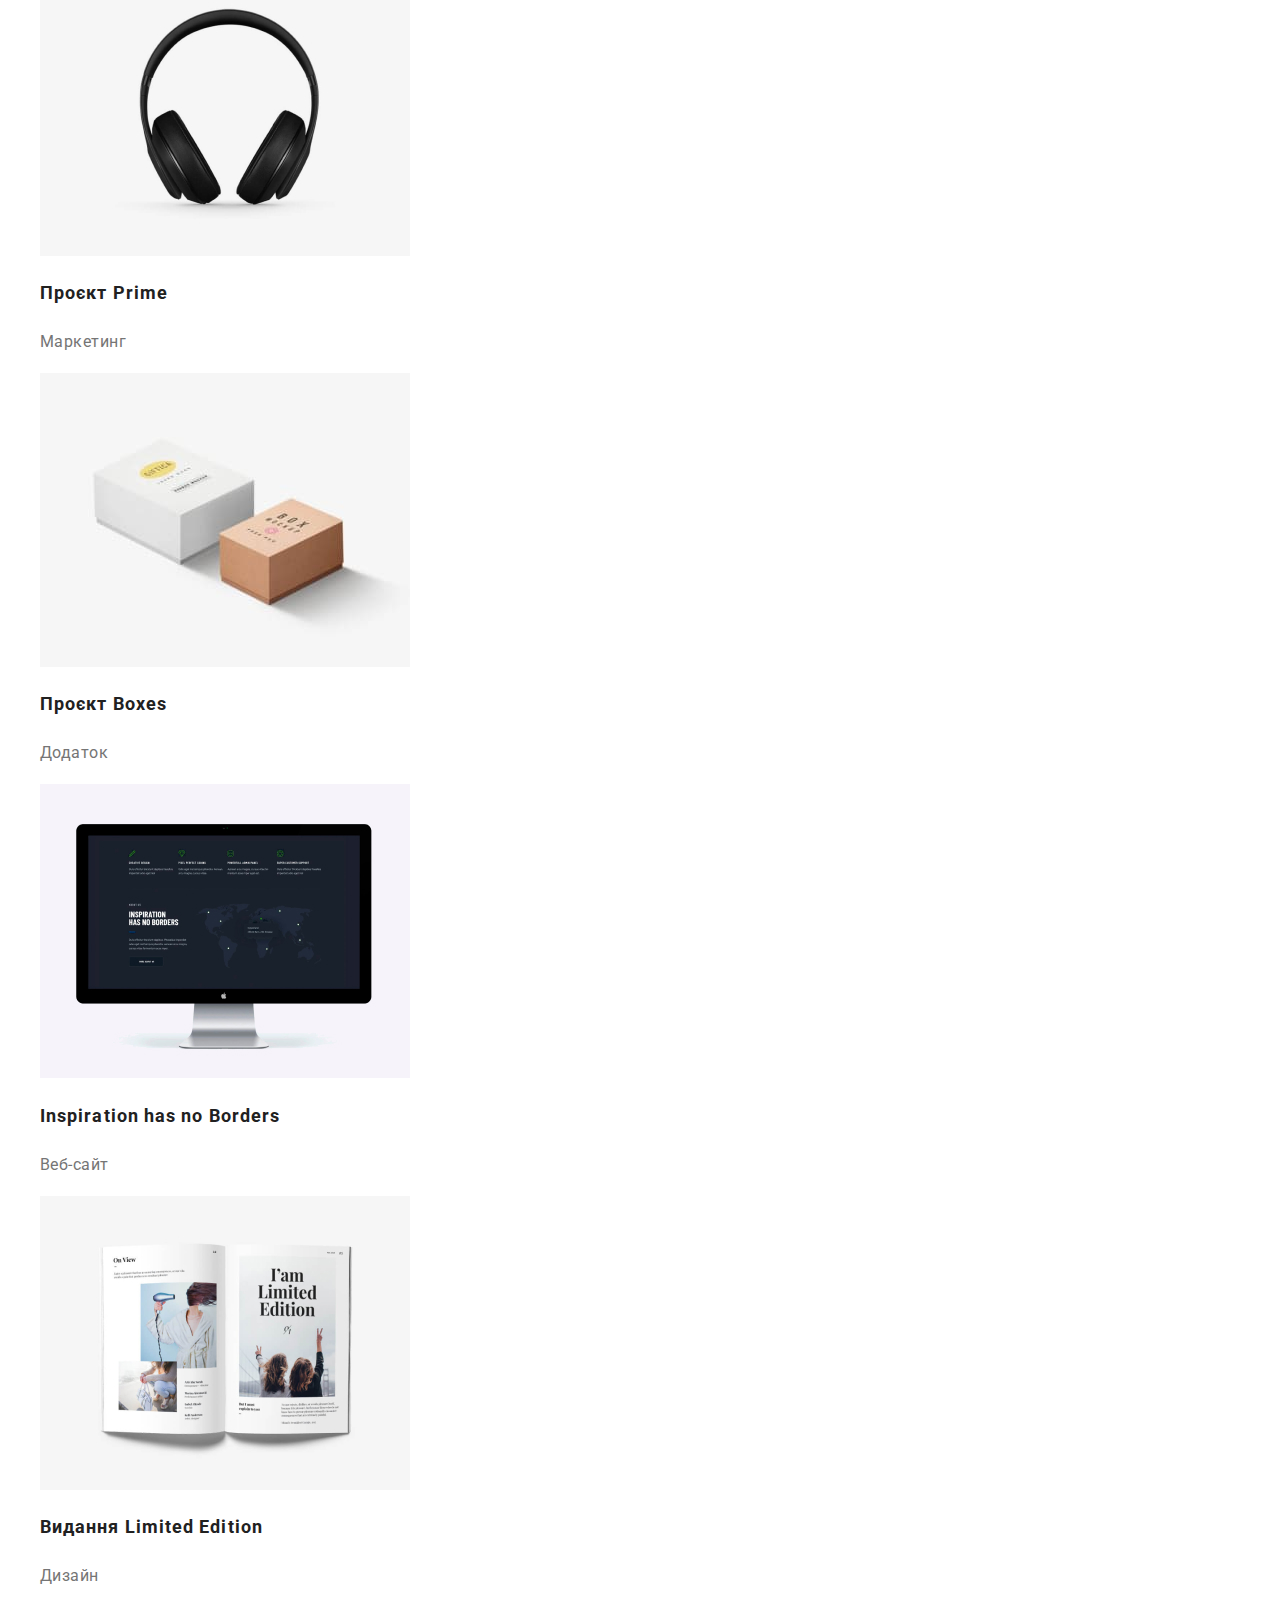
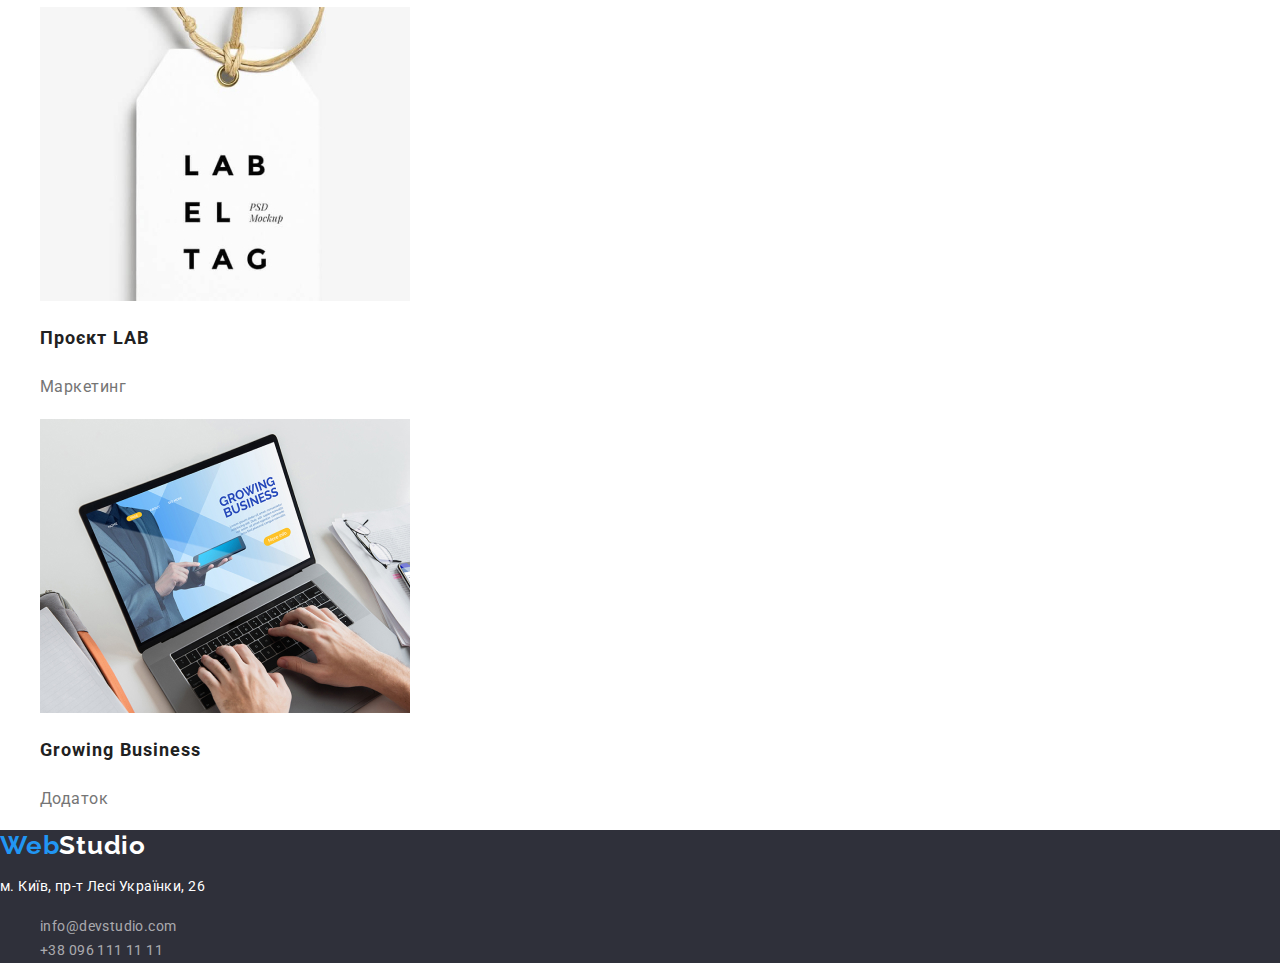
==== commit 116aac5a: "Повторная сдача (убраны размеры, указаны ссылки, поправлена разметка и т.д)" ====
--- a/portfolio.html
+++ b/portfolio.html
@@ -25,7 +25,7 @@
       <nav class="menu">
         <ul class="list-no-markers">
           <li class="menu_list">
-            <a class="menu_list_link" href="/index.html">Студія</a>
+            <a class="menu_list_link" href="./index.html">Студія</a>
           </li>
           <li class="menu_list">
             <a class="menu_list_link menu_list_link-active" href="#footer"
@@ -72,89 +72,107 @@
         </ul>
         <ul class="projects list-no-markers">
           <li class="project">
-            <img
-              class="project-img"
-              src="images/tehnokryak.jpg"
-              alt="Технокряк"
-            />
-            <h2 class="project-title">Технокряк</h2>
-            <p class="project-description">Веб-сайт</p>
-          </li>
-
-          <li class="project">
-            <img
-              class="project-img"
-              src="images/neworleanvsgoldenstar.jpg"
-              alt="Постер New Orlean vs Golden Star"
-            />
-            <h2 class="project-title">Постер New Orlean vs Golden Star</h2>
-            <p class="project-description">Дизайн</p>
-          </li>
-
-          <li class="project">
-            <img
-              class="project-img"
-              src="images/seafood.jpg"
-              alt="Ресторан Seafood"
-            />
-            <h2 class="project-title">Ресторан Seafood</h2>
-            <p class="project-description">Додаток</p>
-          </li>
-
-          <li class="project">
-            <img
-              class="project-img"
-              src="images/prime.jpg"
-              alt="Проєкт Prime"
-            />
-            <h2 class="project-title">Проєкт Prime</h2>
-            <p class="project-description">Маркетинг</p>
-          </li>
-
-          <li class="project">
-            <img
-              class="project-img"
-              src="images/boxes.jpg"
-              alt="Проєкт Boxes"
-            />
-            <h2 class="project-title">Проєкт Boxes</h2>
-            <p class="project-description">Додаток</p>
-          </li>
-
-          <li class="project">
-            <img
-              class="project-img"
-              src="images/inspirationhasnoborders.jpg"
-              alt="Inspiration has no Borders"
-            />
-            <h2 class="project-title">Inspiration has no Borders</h2>
-            <p class="project-description">Веб-сайт</p>
-          </li>
-
-          <li class="project">
-            <img
-              class="project-img"
-              src="images/limitededition.jpg"
-              alt="Видання Limited Edition"
-            />
-            <h2 class="project-title">Видання Limited Edition</h2>
-            <p class="project-description">Дизайн</p>
-          </li>
-
-          <li class="project">
-            <img class="project-img" src="images/lab.jpg" alt="Проєкт LAB" />
-            <h2 class="project-title">Проєкт LAB</h2>
-            <p class="project-description">Маркетинг</p>
-          </li>
-
-          <li class="project">
-            <img
-              class="project-img"
-              src="images/growingbusiness.jpg"
-              alt="Growing Business"
-            />
-            <h2 class="project-title">Growing Business</h2>
-            <p class="project-description">Додаток</p>
+            <a class="project-link" href="#">
+              <img
+                class="project-img"
+                src="images/tehnokryak.jpg"
+                alt="Технокряк"
+              />
+              <h2 class="project-title">Технокряк</h2>
+              <p class="project-description">Веб-сайт</p>
+            </a>
+          </li>
+
+          <li class="project">
+            <a class="project-link" href="#">
+              <img
+                class="project-img"
+                src="images/neworleanvsgoldenstar.jpg"
+                alt="Постер New Orlean vs Golden Star"
+              />
+              <h2 class="project-title">Постер New Orlean vs Golden Star</h2>
+              <p class="project-description">Дизайн</p>
+            </a>
+          </li>
+
+          <li class="project">
+            <a class="project-link" href="#">
+              <img
+                class="project-img"
+                src="images/seafood.jpg"
+                alt="Ресторан Seafood"
+              />
+              <h2 class="project-title">Ресторан Seafood</h2>
+              <p class="project-description">Додаток</p>
+            </a>
+          </li>
+
+          <li class="project">
+            <a class="project-link" href="#">
+              <img
+                class="project-img"
+                src="images/prime.jpg"
+                alt="Проєкт Prime"
+              />
+              <h2 class="project-title">Проєкт Prime</h2>
+              <p class="project-description">Маркетинг</p>
+            </a>
+          </li>
+
+          <li class="project">
+            <a class="project-link" href="#">
+              <img
+                class="project-img"
+                src="images/boxes.jpg"
+                alt="Проєкт Boxes"
+              />
+              <h2 class="project-title">Проєкт Boxes</h2>
+              <p class="project-description">Додаток</p>
+            </a>
+          </li>
+
+          <li class="project">
+            <a class="project-link" href="#">
+              <img
+                class="project-img"
+                src="images/inspirationhasnoborders.jpg"
+                alt="Inspiration has no Borders"
+              />
+              <h2 class="project-title">Inspiration has no Borders</h2>
+              <p class="project-description">Веб-сайт</p>
+            </a>
+          </li>
+
+          <li class="project">
+            <a class="project-link" href="#">
+              <img
+                class="project-img"
+                src="images/limitededition.jpg"
+                alt="Видання Limited Edition"
+              />
+              <h2 class="project-title">Видання Limited Edition</h2>
+              <p class="project-description">Дизайн</p>
+            </a>
+          </li>
+
+          <li class="project">
+            <a class="project-link" href="#">
+              <img class="project-img" src="images/lab.jpg" alt="Проєкт LAB" />
+              <h2 class="project-title">Проєкт LAB</h2>
+              <p class="project-description">Маркетинг</p>
+            </a>
+          </li>
+
+          <li class="project">
+            <a class="project-link" href="#">
+              <img
+                class="project-img"
+                src="images/growingbusiness.jpg"
+                alt="Growing Business"
+              />
+              <h2 class="project-title">Growing Business</h2>
+              <p class="project-description">Додаток</p>
+            </a>
           </li>
         </ul>
       </section>
--- a/styles.css
+++ b/styles.css
@@ -1,6 +1,7 @@
 :root {
   --text-main: #212121;
   --back-grey: #2f303a;
+  --back-lgrey: #f5f4fa;
   --activity-blue: #2196f3;
   --text-grey: #757575;
   --text-white: #ffffff;
@@ -9,12 +10,11 @@
 
 body {
   color: var(--text-main);
-  font-family: "Roboto";
-  font-style: normal;
+  font-family: "Roboto", sans-serif;
 }
 
 .logo {
-  font-family: "Raleway";
+  font-family: "Raleway", sans-serif;
   font-style: normal;
   font-weight: 700;
   font-size: 26px;
@@ -29,7 +29,6 @@
 
 .logo_theme-light {
   color: var(--text-black);
-  text-shadow: 0px 4px 4px rgba(0, 0, 0, 0.25);
 }
 
 .logo_theme-dark {
@@ -42,6 +41,7 @@
   line-height: 1.14;
   letter-spacing: 0.02em;
   text-decoration: none;
+  color: inherit;
 }
 
 .menu_list_link-active {
@@ -76,15 +76,12 @@
   font-weight: 900;
   font-size: 44px;
   line-height: 1.36;
-  text-align: center;
   letter-spacing: 0.06em;
   text-transform: uppercase;
   color: var(--text-white);
 }
 
 .hero_button {
-  width: 216px;
-  height: 50px;
   font-weight: 700;
   font-size: 16px;
   line-height: 1.88;
@@ -102,13 +99,9 @@
   line-height: 1.14;
   letter-spacing: 0.03em;
   text-transform: uppercase;
-  width: 270px;
-  height: 16px;
 }
 
 .table_text {
-  width: 270px;
-  height: 72px;
   font-weight: 400;
   font-size: 14px;
   line-height: 1.71;
@@ -117,8 +110,6 @@
 }
 
 .what-we-do_title {
-  width: 366px;
-  height: 42px;
   font-weight: 700;
   font-size: 36px;
   line-height: 1.17;
@@ -127,12 +118,10 @@
 }
 
 .team {
-  background-color: #f5f4fa;
+  background-color: var(--back-lgrey);
 }
 
 .team_title {
-  width: 264px;
-  height: 42px;
   font-weight: 700;
   font-size: 36px;
   line-height: 1.17;
@@ -140,17 +129,13 @@
 }
 
 .team_list-title {
-  width: 129px;
-  height: 19px;
-  font-weight: 500;
-  font-size: 16px;
-  line-height: 19px;
+  font-weight: 500;
+  font-size: 16px;
+  line-height: 1.19;
   letter-spacing: 0.03em;
 }
 
 .team_list-text {
-  width: 130px;
-  height: 19px;
   font-weight: 400;
   font-size: 16px;
   line-height: 1.88;
@@ -168,8 +153,6 @@
 }
 
 .footer_address {
-  width: 231px;
-  height: 21px;
   font-weight: 400;
   font-size: 14px;
   line-height: 1.71;
@@ -178,8 +161,6 @@
 }
 
 .footer_list_contact {
-  width: 231px;
-  height: 21px;
   font-style: inherit;
   font-weight: 400;
   font-size: 14px;
@@ -194,9 +175,9 @@
   font-size: 16px;
   line-height: 1.63;
   letter-spacing: 0.03em;
-  height: 38px;
   border-radius: 4px;
   border: none;
+  background-color: var(--back-lgrey);
 }
 
 .filter-botton:hover,
@@ -208,14 +189,9 @@
   border-radius: 4px;
 }
 
-.project {
-  width: 370px;
-  height: 404px;
-}
-
-.project-img {
-  width: 370px;
-  height: 294px;
+.project-link {
+  text-decoration: inherit;
+  color: inherit;
 }
 
 .project-title {
